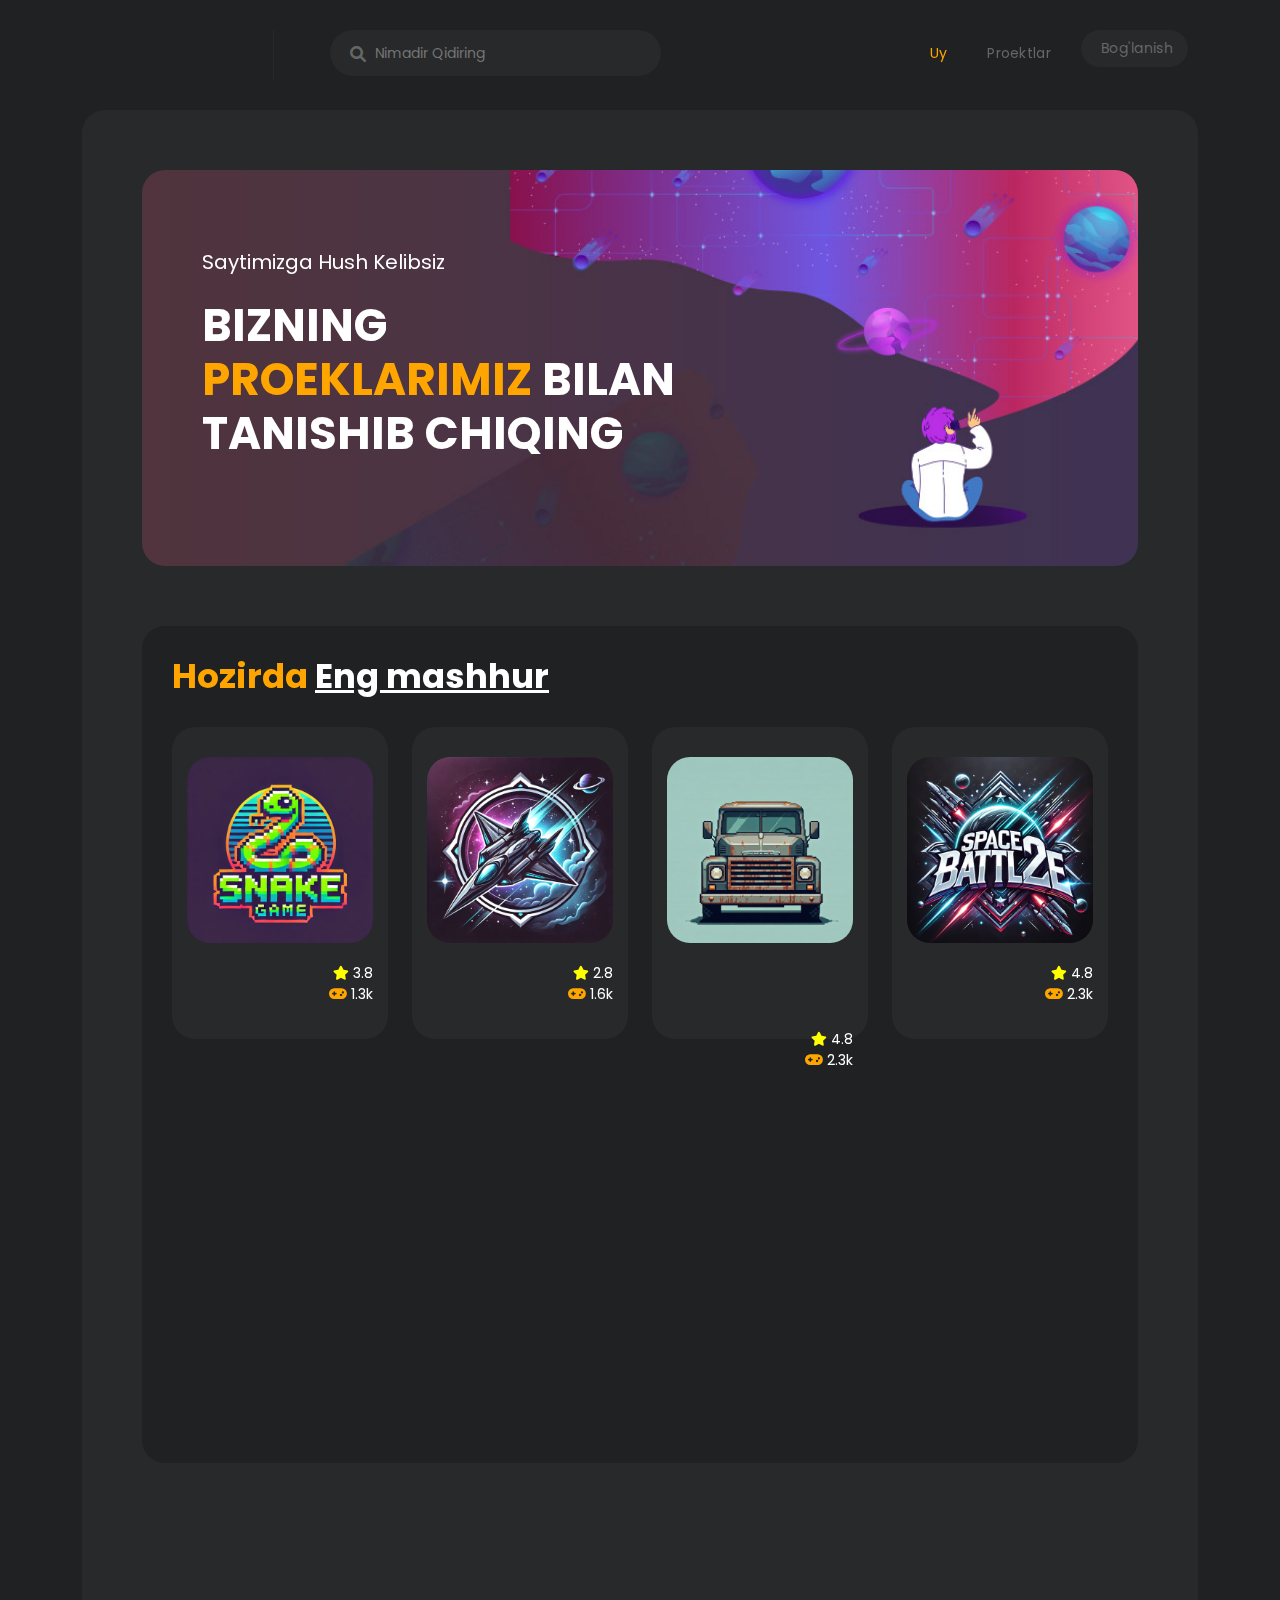
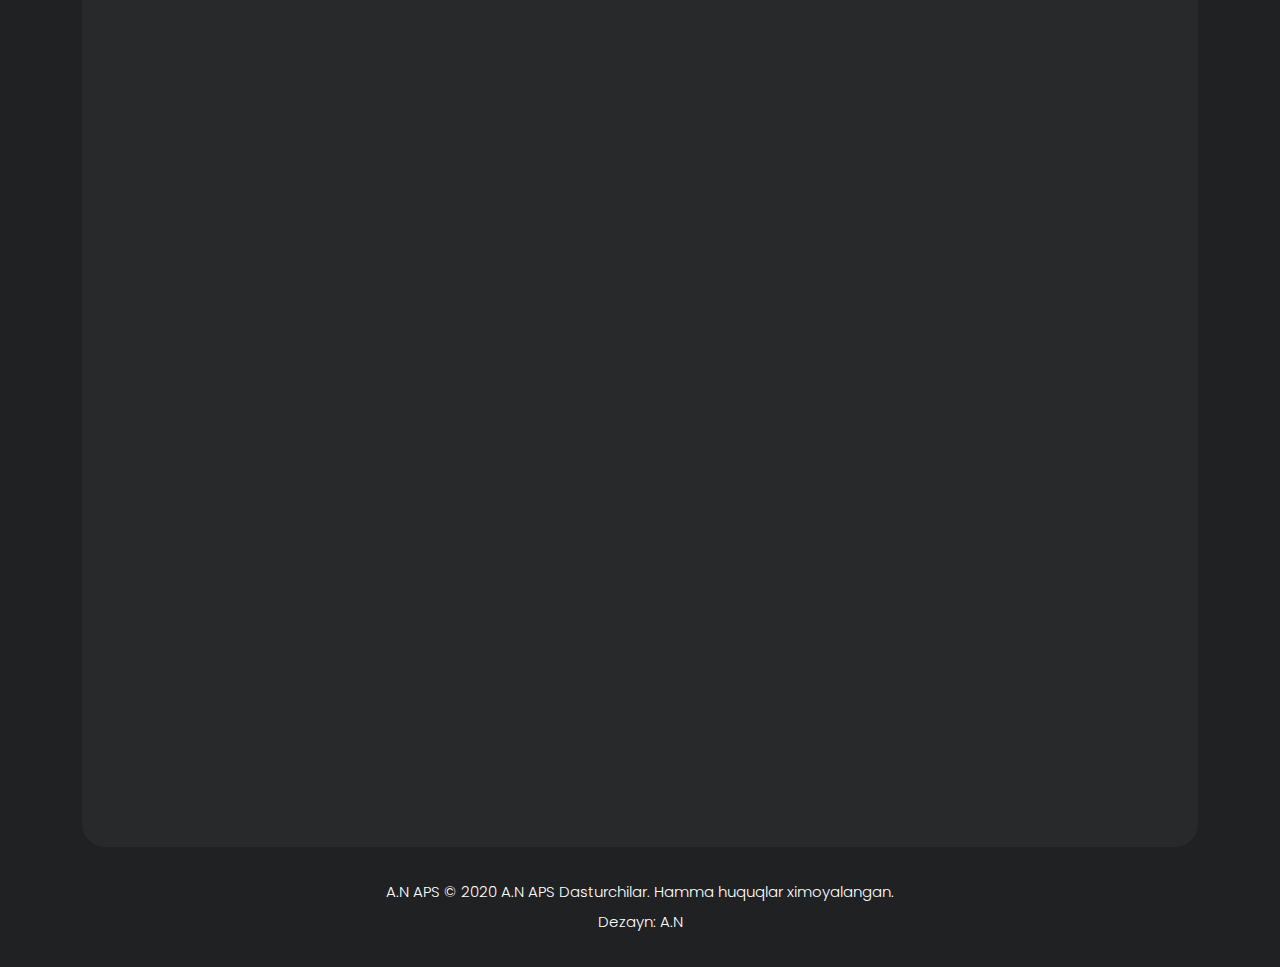
==== index.html @ c7add2b3 "Add files via upload" ====
<!DOCTYPE html>
<html lang="en">

  <head>

    <meta charset="utf-8">
    <meta name="viewport" content="width=device-width, initial-scale=1, shrink-to-fit=no">

    <link href="https://fonts.googleapis.com/css2?family=Poppins:wght@100;200;300;400;500;600;700;800;900&display=swap" rel="stylesheet">

    <title>Bizning Proektlarimiz</title>

    <!-- Bootstrap core CSS -->
    <link href="vendor/bootstrap/css/bootstrap.min.css" rel="stylesheet">


    <!-- Additional CSS Files -->
    <link rel="stylesheet" href="https://unpkg.com/aos@next/dist/aos.css">
    <link rel="stylesheet" href="assets/css/fontawesome.css">
    <link rel="stylesheet" href="assets/css/templatemo-cyborg-gaming.css">
    <link rel="stylesheet" href="assets/css/owl.css">
    <link rel="stylesheet" href="assets/css/animate.css">
    <link rel="stylesheet"href="https://unpkg.com/swiper@7/swiper-bundle.min.css"/>
<!--

TemplateMo 579 Cyborg Gaming

https://templatemo.com/tm-579-cyborg-gaming

-->
  </head>

<body>

  <!-- ***** Preloader Start ***** -->
  <div id="js-preloader" class="js-preloader">
    <div class="preloader-inner">
      <span class="dot"></span>
      <div class="dots">
        <span></span>
        <span></span>
        <span></span>
      </div>
    </div>
  </div>
  <!-- ***** Preloader End ***** -->

  <!-- ***** Header Area Start ***** -->
  <header class="header-area header-sticky">
    <div class="container">
        <div class="row">
            <div class="col-12">
                <nav class="main-nav">
                    <!-- ***** Logo Start ***** -->
                    <a href="index.html" class="logo">
                        <img data-aos="zoom-in" data-aos-duration="2000" src="https://images2.imgbox.com/9a/09/FajQQ7nY_o.png" alt="">
                    </a>
                    <!-- ***** Logo End ***** -->
                    <!-- ***** Search End ***** -->
                    <div data-aos="fade-up" data-aos-duration="2000" data-aos-delay="200" class="search-input">
                      <form id="search" action="#">
                        <input type="text" placeholder="Nimadir Qidiring" id='searchText' name="searchKeyword" onkeypress="handle" />
                        <i class="fa fa-search"></i>
                      </form>
                    </div>
                    <!-- ***** Search End ***** -->
                    <!-- ***** Menu Start ***** -->
                    <ul class="nav">
                        <li data-aos="fade-up" data-aos-duration="2000"><a href="index.html" class="active">Uy</a></li>
			<li data-aos="fade-up" data-aos-duration="2000" data-aos-delay="200"><a href="browse.html">Proektlar</a></li>
			<!--<li><a href="details.html">Detallar</a></li> --->
			<!-- <li><a href="streams.html">Strimlar</a></li> --->
			<li data-aos="fade-up" data-aos-duration="2000" data-aos-delay="300"><a href="contact-us.html">Bog'lanish<img src="/market/assets/images/contact-us.jpg" alt=""></a></li>
                    </ul>   
                    <a class='menu-trigger'>
                        <span>Menyu</span>
                    </a>
                    <!-- ***** Menu End ***** -->
                </nav>
            </div>
        </div>
    </div>
  </header>
  <!-- ***** Header Area End ***** -->

  <div class="container">
    <div class="row">
      <div class="col-lg-12">
        <div class="page-content">

          <!-- ***** Banner Start ***** -->
          <div data-aos="flip-up" data-aos-duration="2000" class="main-banner">
            <div class="row">
              <div class="col-lg-7">
                <div class="header-text">
                  <h6 data-aos="fade-right" data-aos-duration="2000" data-aos-delay="200">Saytimizga Hush Kelibsiz</h6>
		  <h4 data-aos="zoom-out" data-aos-duration="2000" data-aos-delay="300">Bizning <em> Proeklarimiz</em> bilan tanishib chiqing</h4>
                  <div data-aos="fade-up" data-aos-duration="2000" data-aos-delay="400" class="main-button">
			  <!-- <a href="browse.html">Hoziroq tanishish</a> --->
                  </div>
                </div>
              </div>
            </div>
          </div>
          <!-- ***** Banner End ***** -->

          <!-- ***** Most Popular Start ***** -->
          <div data-aos="zoom-in" data-aos-duration="2000" class="most-popular">
            <div class="row">
              <div class="col-lg-12">
                <div class="heading-section">
		<h4 data-aos="fade-right" data-aos-duration="2000" data-aos-delay="100">Hozirda <em>Eng mashhur</em></h4>
                </div>
                <div class="row">
                  <div data-aos="flip-down" data-aos-duration="2000" data-aos-delay="200" class="col-lg-3 col-sm-6">
                    <div class="item">
                      <img data-aos="zoom-out" data-aos-duration="2000" data-aos-delay="300" src="assets/images/snake-game-assets/logo/snake-game-logo.jpg" alt="">
                      <h4 data-aos="flip-up" data-aos-duration="2000" data-aos-delay="400"><a href=snake-game-details.html>Ilon O'yin</a><br><span data-aos="zoom-in" data-aos-duraion="2000" data-aos-delay="500">Nostalgia, Oddiy</span></h4>
                      <ul>
                        <li><i class="fa fa-star"></i> 3.8</li>
                        <li><i class="fa fa-gamepad"></i> 1.3k</li>
                      </ul>
                    </div>
                  </div>
                  <div data-aos="flip-down" data-aos-duration="2000" data-aos-delay="300" class="col-lg-3 col-sm-6">
                    <div class="item">
                      <img data-aos="zoom-out" data-aos-duration="2000" data-aos-delay="400" src="assets/images/space-invaders-assets/logo/space-invaders-logo.jpg" alt="">
                      <h4 data-aos="flip-up" data-aos-duration="2000" data-aos-delay="500"><a href ="space-invaders-details.html">Kosmik Urush 1</a><br><span data-aos="zoom-in" data-aos-duration="2000" data-aos-delay="600">16-bit, shooter</span></h4>
                      <ul>
                        <li><i class="fa fa-star"></i> 2.8</li>
                        <li><i class="fa fa-gamepad"></i> 1.6k</li>
                      </ul>
                    </div>
                  </div>
                  <div data-aos="flip-down" data-aos-duration="2000" data-aos-delay="400" class="col-lg-3 col-sm-6">
                    <div class="item">
                      <img data-aos="zoom-out" data-aos-duration="2000" data-aos-delay="500" src="assets/images/truck-race-game-assets/logo/truck-race-game-logo.jpg" alt="">
                      <h4 data-aos="flip-up" data-aos-duration="2000" data-aos-delay="600"><a href ="truck-race-game-details.html">Kamaz bomba o'yini</a><br><span data-aos="zoom-in" data-aos-duration="2000" data-aos-delay="700">Poyga, Omad</span></h4>
                      <ul>
                        <li><i class="fa fa-star"></i> 4.8</li>
                        <li><i class="fa fa-gamepad"></i> 2.3k</li>
                      </ul>
                    </div>
                  </div>
                  <div data-aos="flip-down" data-aos-duration="2000" data-aos-delay="500" class="col-lg-3 col-sm-6">
                    <div class="item">
                      <img data-aos="zoom-out" data-aos-duration="2000" data-aos-delay="600" src="assets/images/space-battle2-assets/logo/space-battle2-logo.jpg" alt="">
                      <h4 data-aos="flip-up" data-aos-duration="2000" data-aos-delay="700"><a href ="space-battle2-details.html">Space Battle 2</a><br><span data-aos="zoom-in" data-aos-duration="2000" data-aos-delay="800">Shooter</span></h4>
                      <ul>
                        <li><i class="fa fa-star"></i> 4.8</li>
                        <li><i class="fa fa-gamepad"></i> 2.3k</li>
                      </ul>
                    </div>
                  </div>
                  <div data-aos="flip-down" data-aos-duration="2000" data-aos-delay="500" class="col-lg-3 col-sm-6">
                    <div class="item">
                      <img data-aos="zoom-out" data-aos-duration="2000" data-aos-delay="600" src="assets/images/sans-fight-simulator-assets/logo/sans-fight-simulator-logo.jpg " alt="">
                      <h4 data-aos="flip-up" data-aos-duration="2000" data-aos-delay="700"><a href ="sans-fight-simulator.html">Sans bilan jang sahnasi</a><br><span data-aos="zoom-in" data-aos-duration="2000" data-aos-delay="800">32-bit, Harakatho</span></h4>
                      <ul>
                        <li><i class="fa fa-star"></i> 5</li>
                        <li><i class="fa fa-gamepad"></i> 2.3k</li>
                      </ul> 
                    </div>
                  </div>
                  <!--<div class="col-lg-6">
                    <div class="item">
                      <div class="row">
                        <div class="col-lg-6 col-sm-6">
                          <div class="item inner-item">
                            <img src="assets/images/popular-05.jpg" alt="">
                            <h4>Mini Craft<br><span>Legendary</span></h4>
                            <ul>
                              <li><i class="fa fa-star"></i> 4.8</li>
                              <li><i class="fa fa-gamepad"></i> 2.3M</li>
                            </ul>
                          </div>
                        </div>
                        <div class="col-lg-6 col-sm-6">
                          <div class="item">
                            <img src="assets/images/popular-06.jpg" alt="">
                            <h4>Eagles Fly<br><span>Matrix Games</span></h4>
                            <ul>
                              <li><i class="fa fa-star"></i> 4.8</li>
                              <li><i class="fa fa-gamepad"></i> 2.3M</li>
                            </ul>
                          </div>
                        </div>
                      </div>
                    </div>
                  </div>
                  <div class="col-lg-3 col-sm-6">
                    <div class="item">
                      <img src="assets/images/popular-07.jpg" alt="">
                      <h4>Warface<br><span>Max 3D</span></h4>
                      <ul>
                        <li><i class="fa fa-star"></i> 4.8</li>
                        <li><i class="fa fa-gamepad"></i> 2.3M</li>
                      </ul>
                    </div>
                  </div>
                  <div class="col-lg-3 col-sm-6">
                    <div class="item">
                      <img src="assets/images/popular-08.jpg" alt="">
                      <h4>Warcraft<br><span>Legend</span></h4>
                      <ul>
                        <li><i class="fa fa-star"></i> 4.8</li>
                        <li><i class="fa fa-gamepad"></i> 2.3M</li>
                      </ul>
                    </div>
		  </div>
                  <div class="col-lg-12">
                    <div class="main-button">
                      <a href="browse.html">Mashhurlarni Ko'rish</a>
                    </div>
		  </div> --->
                </div>
              </div>
            </div>
          </div>
          <!-- ***** Most Popular End ***** -->

          <!-- ***** Gaming Library Start ***** -->
          <div data-aos="flip-down" data-aos-duration="2000" class="gaming-library">
            <div class="col-lg-12">
              <div class="heading-section">
                <h4 data-aos="fade-right" data-aos-duration="2000" data-aos-delay="100"><em>Bizning </em> Proektlarimiz</h4>
              </div>
              <div class="item">
                <ul>
                  <li><img data-aos="zoom-in" data-aos-duration="2000" data-aos-delay="200" src="assets/images/snake-game-assets/logo/snake-game-logo.jpg" alt="" class="templatemo-item"></li>
                  <li><h4 data-aos="flip-down" data-aos-duration="2000" data-aos-delay="300">Ilon O'yin</h4><span data-aos="fade-up" data-aos-duration="2000" data-aos-delay="400">Nastolgia, Oddiy</span></li>
                  <li><h4 data-aos="zoom-in" data-aos-duration="2000" data-aos-delay="500">Qo'yilgan Sana</h4><span data-aos="fade-up" data-aos-duration="2000" data-aos-delay="600">07/01/2025</span></li>
                  <li><h4 data-aos="zoom-in" data-aos-duration="2000" data-aos-delay="700">O'ynalgan Soat</h4><span data-aos="fade-up" data-aos-duration="2000" data-aos-delay="800">0 H 00 Min</span></li>
                  <li><h4 data-aos="zoom-in" data-aos-duration="2000" data-aos-delay="900">Hozirda</h4><span data-aos="fade-up" data-aos-duration="2000" data-aos-delay="1000">Ishlamoqda</span></li>
		  <li><div data-aos="zoom-in" data-aos-duration="2000" data-aos-delay="1100" class="main-border-button border-active !border-no-active"><a href="https://coderboy2011.github.io/snake-game/">Sinab Ko'rish</a></div></li>
                </ul>
              </div>
              <div class="item">
                <ul>
                  <li><img data-aos="zoom-in" data-aos-duration="2000" data-aos-delay="200" src="assets/images/space-battle2-assets/logo/space-battle2-logo.jpg" alt="" class="templatemo-item"></li>
                  <li><h4 data-aos="flip-down" data-aos-duration="2000" data-aos-delay="300">Space Battle 2</h4><span data-aos="fade-up" data-aos-duration="2000" data-aos-delay="400">Shooter</span></li>
                  <li><h4 data-aos="zoom-in" data-aos-duration="2000" data-aos-delay="500">Qo'yilgan Sana</h4><span data-aos="fade-up" data-aos-duration="2000" data-aos-delay="600">07/01/2025</span></li>
                  <li><h4 data-aos="zoom-in" data-aos-duration="2000" data-aos-delay="700">O'ynalgan Soat</h4><span data-aos="fade-up" data-aos-duration="2000" data-aos-delay="800">0 H 00 Min</span></li>
                  <li><h4 data-aos="zoom-in" data-aos-duration="2000" data-aos-delay="900">Hozirda</h4><span data-aos="fade-up" data-aos-duration="2000" data-aos-delay="1000">Ishlamoqda</span></li>
		  <li><div data-aos="zoom-in" data-aos-duration="2000" data-aos-delay="1100" class="main-border-button border-active !border-no-active"><a href="https://coderboy2011.github.io/space-battle2/">Sinab Ko'rish</a></div></li>
                </ul>
              </div>
              <div class="item">
                <ul>
                  <li><img data-aos="zoom-in" data-aos-duration="2000" data-aos-delay="300" src="assets/images/space-invaders-assets/logo/space-invaders-logo.jpg" alt="" class="templatemo-item"></li>
                  <li><h4 data-aos="flip-down" data-aos-duration="2000" data-aos-delay="400">Kosmo Otishma 1</h4><span data-aos="fade-up" data-aos-delay="500">16-bit, Nostalgia, Shooter</span></li>
                  <li><h4 data-aos="flip-down" data-aos-duration="2000" data-aos-delay="600">Qo'yilgan Sana</h4><span data-aos="fade-up" data-aos-duration="2000" data-aos-delay="700">07/01/2025</span></li>
                  <li><h4 data-aos="flip-down" data-aos-duration="2000" data-aos-delay="800">O'ynalgan Soat</h4><span data-aos="fade-up" data-aos-duration="2000" data-aos-delay="900">0 H 00 Min</span></li>
                  <li><h4 data-aos="flip-down" data-aos-duration="2000" data-aos-delay="1000">Hozirda</h4><span data-aos="fade-up" data-aos-duration="2000" data-aos-delay="1100">Ishlamoqda</span></li>
                  <li><div data-aos="zoom-in" data-aos-duration="2000" data-aos-delay="1200" class="main-border-button border-active !border-no-active"><a href="https://coderboy2011.github.io/space-invaders/">Sinab Ko'rish</a></div></li>
                </ul>
              </div>
              <div class="item">
                <ul>
                  <li><img data-aos="zoom-in" data-aos-duration="2000" data-aos-delay="300" src="assets/images/sans-fight-simulator-assets/logo/sans-fight-simulator-logo.jpg" alt="" class="templatemo-item"></li>
                  <li><h4 data-aos="flip-down" data-aos-duration="2000" data-aos-delay="400">Sans Bilan Jang sahnasi</h4><span data-aos="fade-up" data-aos-delay="500">32-bit, Harakat</span></li>
                  <li><h4 data-aos="flip-down" data-aos-duration="2000" data-aos-delay="600">Qo'yilgan Sana</h4><span data-aos="fade-up" data-aos-duration="2000" data-aos-delay="700">07/01/2025</span></li>
                  <li><h4 data-aos="flip-down" data-aos-duration="2000" data-aos-delay="800">O'ynalgan Soat</h4><span data-aos="fade-up" data-aos-duration="2000" data-aos-delay="900">0 H 00 Min</span></li>
                  <li><h4 data-aos="flip-down" data-aos-duration="2000" data-aos-delay="1000">Hozirda</h4><span data-aos="fade-up" data-aos-duration="2000" data-aos-delay="1100">Ishlamoqda</span></li>
                  <li><div data-aos="zoom-in" data-aos-duration="2000" data-aos-delay="1200" class="main-border-button border-active !border-no-active"><a href="https://jcw87.github.io/c2-sans-fight/">Sinab Ko'rish</a></div></li>
                </ul>
              </div>
              <div class="item last-item">
                <ul>
                  <li><img data-aos="zoom-in" data-aos-duration="2000" data-aos-delay="400" src="assets/images/truck-race-game-assets/logo/truck-race-game-logo.jpg" alt="" class="templatemo-item"></li>
                  <li><h4 data-aos="flip-down" data-aos-duration="2000" data-aos-delay="500">Kamaz Poyga</h4><span data-aos="fade-up" data-aos-duration="2000" data-aos-delay="600">Poyga, Omad</span></li>
                  <li><h4 data-aos="flip-down" data-aos-duration="2000" data-aos-delay="700">Qo'yilgan Sana</h4><span data-aos="fade-up" data-aos-duration="2000" data-aos-delay="800">07/01/2025</span></li>
                  <li><h4 data-aos="flip-down" data-aos-duration="2000" data-aos-delay="900">O'ynalgan Soat</h4><span data-aos="fade-up" data-aos-duration="2000" data-aos-delay="1000">0 H 0 Min</span></li>
                  <li><h4 data-aos="flip-down" data-aos-duration="2000" data-aos-delay="1100">Hozirda</h4><span data-aos="fade-up" data-aos-duration="2000" data-aos-delay="1200">Ishlamoqda</span></li>
                  <li><div data-aos="zoom-in" data-aos-duration="200" data-aos-delay="1300" class="main-border-button border-active !border-no-active"><a href="https://coderboy2011.github.io/truck-bet">Sinab Ko'rish</a></div></li>
                </ul>
              </div>
            </div>
            <!-- <div class="col-lg-12">
              <div class="main-button">
                <a href="profile.html">Kutubxonani Ko'ring</a>
              </div>
            </div>
	  </div> --->
          <!-- ***** Gaming Library End ***** -->
        </div>
      </div>
    </div>
  </div>
  
  <footer>
    <div class="container">
      <div class="row">
        <div class="col-lg-12">
		<p>A.N APS © 2020 <a href="https://coderboy2011.github.io/aboutme">A.N</a><a href="#"> APS</a> Dasturchilar. Hamma huquqlar ximoyalangan. 
          
          <br>Dezayn: <a href="https://coderboy2011.github.io/aboutme/" target="_blank" title="Men haqimda">A.N</a></p>
        </div>
      </div>
    </div>
  </footer>


  <!-- Scripts -->
  <script src="https://unpkg.com/aos@next/dist/aos.js"></script>
  <script>
    AOS.init({offset:0});
  </script>
  <!-- Bootstrap core JavaScript -->
  <script src="vendor/jquery/jquery.min.js"></script>
  <script src="vendor/bootstrap/js/bootstrap.min.js"></script>

  <script src="assets/js/isotope.min.js"></script>
  <script src="assets/js/owl-carousel.js"></script>
  <script src="assets/js/tabs.js"></script>
  <script src="assets/js/popup.js"></script>
  <script src="assets/js/custom.js"></script>


  </body>

</html>
---- assets/css/templatemo-cyborg-gaming.css ----
/*

TemplateMo 579 Cyborg Gaming

https://templatemo.com/tm-579-cyborg-gaming

*/

/* ---------------------------------------------
Table of contents
------------------------------------------------
01. font & reset css
02. reset
03. global styles
04. header
05. banner
06. features
07. testimonials
08. contact
09. footer

--------------------------------------------- */
/* 
---------------------------------------------
font & reset css
--------------------------------------------- 
*/
@import url("https://fonts.googleapis.com/css2?family=Poppins:wght@100;200;300;400;500;600;700;800;900");
/* 
---------------------------------------------
reset
--------------------------------------------- 
*/
html, body, div, span, applet, object, iframe, h1, h2, h3, h4, h5, h6, p, blockquote, div
pre, a, abbr, acronym, address, big, cite, code, del, dfn, em, font, img, ins, kbd, q,
s, samp, small, strike, strong, sub, sup, tt, var, b, u, i, center, dl, dt, dd, ol, ul, li,
figure, header, nav, section, article, aside, footer, figcaption {
  margin: 0;
  padding: 0;
  border: 0;
  outline: 0;
}

.clearfix:after {
  content: ".";
  display: block;
  clear: both;
  visibility: hidden;
  line-height: 0;
  height: 0;
}

.clearfix {
  display: inline-block;
}

html[xmlns] .clearfix {
  display: block;
}

* html .clearfix {
  height: 1%;
}

ul, li {
  padding: 0;
  margin: 0;
  list-style: none;
}

header, nav, section, article, aside, footer, hgroup {
  display: block;
}

* {
  box-sizing: border-box;
}

html, body {
  font-family: 'Poppins', sans-serif;
  font-weight: 400;
  background-color: #1e1e1e;
  font-size: 16px;
  -ms-text-size-adjust: 100%;
  -webkit-font-smoothing: antialiased;
  -moz-osx-font-smoothing: grayscale;
}

a {
	color: #CCC;
  text-decoration: none !important;
}
a:hover {
	color: orange;
}

h1, h2, h3, h4, h5, h6 {
  margin-top: 0px;
  margin-bottom: 0px;
  color: #fff;
  font-weight: 700;
}

ul {
  margin-bottom: 0px;
}

p {
  font-size: 15px;
  line-height: 30px;
  color: #fff;
}

img {
  width: 100%;
  overflow: hidden;
}

/* 
---------------------------------------------
Global Styles
--------------------------------------------- 
*/
html,
body {
  background: #1f2122;
  font-family: 'Poppins', sans-serif;
}

body .page-content {
  margin-top: 110px;
  background-color: #27292a;
  padding: 60px;
  border-radius: 23px;
}

p {
  font-size: 15px;
  color: #666;
  line-height: 30px;
  margin-bottom: 0px;
}

::selection {
  background: orange;
  color: #fff;
}

::-moz-selection {
  background: orange;
  color: #fff;
}

.templatemo-item {
	max-width: 80px; 
	border-radius: 23px;
}

.main-button a {
  font-size: 14px;
  color: #fff;
  background-color: orange;
  padding: 12px 30px;
  display: inline-block;
  border-radius: 25px;
  font-weight: 400;
  text-transform: capitalize;
  letter-spacing: 0.5px;
  transition: all .3s;
  position: relative;
  overflow: hidden;
}

.main-button a:hover {
  background-color: #fff;
  color: orange;
}

.main-border-button a {
  font-size: 14px;
  color: orange;
  background-color: transparent;
  border: 1px solid orange;
  padding: 12px 30px;
  display: inline-block;
  border-radius: 25px;
  font-weight: 400;
  text-transform: capitalize;
  letter-spacing: 0.5px;
  transition: all .3s;
  position: relative;
  overflow: hidden;
}

.main-border-button a:hover {
  border-color: #fff;
  background-color: #fff;
  color: orange;
}

.border-no-active a {
  border-color: #666;
  color: #666;
}

.border-no-active a:hover{
  border-color: #666;
  color: #666;
  background-color: transparent;
}

section {
  margin-top: 120px;
}

.heading-section h4 {
  color: orange;
  font-size: 34px;
  text-decoration: none;
  margin-bottom: 30px;
}

.heading-section h4 em {
  color: #fff;
  font-style: normal;
  text-decoration: underline;
}

/* 
---------------------------------------------
Pre-loader Style
--------------------------------------------- 
*/

.js-preloader {
  position: fixed;
  top: 0;
  left: 0;
  right: 0;
  bottom: 0;
  background-color: rgba(0,0,0,0.99);
  display: -webkit-box;
  display: flex;
  -webkit-box-align: center;
  align-items: center;
  -webkit-box-pack: center;
  justify-content: center;
  opacity: 1;
  visibility: visible;
  z-index: 9999;
  -webkit-transition: opacity 0.25s ease;
  transition: opacity 0.25s ease;
}

.js-preloader.loaded {
  opacity: 0;
  visibility: hidden;
  pointer-events: none;
}

@-webkit-keyframes dot {
  50% {
      -webkit-transform: translateX(96px);
      transform: translateX(96px);
  }
}

@keyframes dot {
  50% {
      -webkit-transform: translateX(96px);
      transform: translateX(96px);
  }
}

@-webkit-keyframes dots {
  50% {
      -webkit-transform: translateX(-31px);
      transform: translateX(-31px);
  }
}

@keyframes dots {
  50% {
      -webkit-transform: translateX(-31px);
      transform: translateX(-31px);
  }
}

.preloader-inner {
  position: relative;
  width: 142px;
  height: 40px;
  background: transparent;
}

.preloader-inner .dot {
  position: absolute;
  width: 16px;
  height: 16px;
  top: 12px;
  left: 15px;
  background: orange;
  border-radius: 50%;
  -webkit-transform: translateX(0);
  transform: translateX(0);
  -webkit-animation: dot 2.8s infinite;
  animation: dot 2.8s infinite;
}

.preloader-inner .dots {
  -webkit-transform: translateX(0);
  transform: translateX(0);
  margin-top: 12px;
  margin-left: 31px;
  -webkit-animation: dots 2.8s infinite;
  animation: dots 2.8s infinite;
}

.preloader-inner .dots span {
  display: block;
  float: left;
  width: 16px;
  height: 16px;
  margin-left: 16px;
  background: orange;
  border-radius: 50%;
}



/* 
---------------------------------------------
Header Style
--------------------------------------------- 
*/

.background-header {
  background-color: #1f2122 !important;
  height: 70px!important;
  position: fixed!important;
  top: 0!important;
  left: 0;
  right: 0;
  box-shadow: 0px 0px 10px rgba(0,0,0,0.15)!important;
  -webkit-transition: all .5s ease 0s;
  -moz-transition: all .5s ease 0s;
  -o-transition: all .5s ease 0s;
  transition: all .5s ease 0s;
  display: none;
}

.header-area {
  background-color: transparent;
  position: absolute;
  height: 70px;
  top: 15px;
  left: 0;
  right: 0;
  z-index: 100;
  -webkit-transition: all .5s ease 0s;
  -moz-transition: all .5s ease 0s;
  -o-transition: all .5s ease 0s;
  transition: all .5s ease 0s;
}

.header-area .main-nav {
  min-height: 80px;
  background: transparent;
  display: flex;
  padding: 15px 0px;
  border-radius: 50px;
}

.background-header .main-nav {
  padding: 0px;
  background-color: transparent;
}

.header-area .main-nav #search {
  position: relative;
}

.header-area .main-nav #search input {
  background-color: #27292a;
  height: 46px;
  border-radius: 23px;
  border: none;
  color: #666;
  font-size: 14px;
  padding: 0px 15px 0px 45px;
}

.header-area .main-nav #search i {
  position: absolute;
  color: #666;
  left: 20px;
  top: 16px;
  width: 18px;
  height: 18px;
  font-size: 16px;
}

.header-area .main-nav .logo {
  border-right: 1px solid #27292a;
  flex-basis: 25%;
  margin-right: 5%;
  -webkit-transition: all 0.3s ease 0s;
  -moz-transition: all 0.3s ease 0s;
  -o-transition: all 0.3s ease 0s;
  transition: all 0.3s ease 0s;
}

.header-area .main-nav .logo img {
  width: 191px;
}

.background-header .main-nav .logo {
  margin-top: 8px;
}

.background-header .main-nav .logo img {
  width: 180px;
}

.header-area .main-nav .nav {
  display: inline-flex;
  flex-basis: 70%;
  justify-content: flex-end;
  vertical-align: middle;
  text-align: right;
  margin-top: 0px;
  margin-right: 0px;
  -webkit-transition: all 0.3s ease 0s;
  -moz-transition: all 0.3s ease 0s;
  -o-transition: all 0.3s ease 0s;
  transition: all 0.3s ease 0s;
  position: relative;
  z-index: 999;
}

.header-area .main-nav .nav li {
  padding-left: 10px;
  padding-right: 10px;
  display: inline-block;
}

.header-area .main-nav .nav li a {
  display: block;
  font-weight: 400;
  font-size: 14px;
  text-transform: capitalize;
  color: #666;
  -webkit-transition: all 0.3s ease 0s;
  -moz-transition: all 0.3s ease 0s;
  -o-transition: all 0.3s ease 0s;
  transition: all 0.3s ease 0s;
  border: transparent;
  padding: 13px 10px;
  border-radius: 18px;
  letter-spacing: .3px;
}

.header-area .main-nav .nav li:last-child a {
  background-color: #27292a;
  padding: 8px 10px 8px 20px;
  border-radius: 23px;
}

.header-area .main-nav .nav li:last-child a img {
  max-width: 30px;
  border-radius: 50%;
  margin-left: 5px;
}

.header-area .main-nav .nav li.has-sub ul.sub-menu li:last-child a:hover,
.background-header .main-nav .nav li.has-sub ul.sub-menu li:last-child a:hover {
  padding-left: 25px !important;
}

.header-area .main-nav .nav li:hover a,
.header-area .main-nav .nav li a.active {
  color: orange !important;
}

.header-area .main-nav .nav li:last-child:hover a,
.header-area .main-nav .nav li:last-child a.active {
  color: #fff !important;
  background-color: orange !important;
}

.background-header .main-nav .nav li:hover a,
.background-header .main-nav .nav li a.active {
  color: #fff;
  opacity: 1;
}

.header-area .main-nav .nav li.has-sub {
  position: relative;
  padding-right: 15px;
}

.header-area .main-nav .menu-trigger {
  cursor: pointer;
  display: block;
  position: absolute;
  top: 23px;
  width: 32px;
  height: 40px;
  text-indent: -9999em;
  z-index: 99;
  right: 20px;
  display: none;
}

.background-header .main-nav .menu-trigger {
  top: 17px;
}

.header-area .main-nav .menu-trigger span,
.header-area .main-nav .menu-trigger span:before,
.header-area .main-nav .menu-trigger span:after {
  -moz-transition: all 0.4s;
  -o-transition: all 0.4s;
  -webkit-transition: all 0.4s;
  transition: all 0.4s;
  background-color: orange;
  display: block;
  position: absolute;
  width: 30px;
  height: 2px;
  left: 0;
}

.background-header .main-nav .menu-trigger span,
.background-header .main-nav .menu-trigger span:before,
.background-header .main-nav .menu-trigger span:after {
  background-color: orange;
}

.header-area .main-nav .menu-trigger span:before,
.header-area .main-nav .menu-trigger span:after {
  -moz-transition: all 0.4s;
  -o-transition: all 0.4s;
  -webkit-transition: all 0.4s;
  transition: all 0.4s;
  background-color: orange;
  display: block;
  position: absolute;
  width: 30px;
  height: 2px;
  left: 0;
  width: 75%;
}

.background-header .main-nav .menu-trigger span:before,
.background-header .main-nav .menu-trigger span:after {
  background-color: orange;
}

.header-area .main-nav .menu-trigger span:before,
.header-area .main-nav .menu-trigger span:after {
  content: "";
}

.header-area .main-nav .menu-trigger span {
  top: 16px;
}

.header-area .main-nav .menu-trigger span:before {
  -moz-transform-origin: 33% 100%;
  -ms-transform-origin: 33% 100%;
  -webkit-transform-origin: 33% 100%;
  transform-origin: 33% 100%;
  top: -10px;
  z-index: 10;
}

.header-area .main-nav .menu-trigger span:after {
  -moz-transform-origin: 33% 0;
  -ms-transform-origin: 33% 0;
  -webkit-transform-origin: 33% 0;
  transform-origin: 33% 0;
  top: 10px;
}

.header-area .main-nav .menu-trigger.active span,
.header-area .main-nav .menu-trigger.active span:before,
.header-area .main-nav .menu-trigger.active span:after {
  background-color: transparent;
  width: 100%;
}

.header-area .main-nav .menu-trigger.active span:before {
  -moz-transform: translateY(6px) translateX(1px) rotate(45deg);
  -ms-transform: translateY(6px) translateX(1px) rotate(45deg);
  -webkit-transform: translateY(6px) translateX(1px) rotate(45deg);
  transform: translateY(6px) translateX(1px) rotate(45deg);
  background-color: orange;
}

.background-header .main-nav .menu-trigger.active span:before {
  background-color: orange;
}

.header-area .main-nav .menu-trigger.active span:after {
  -moz-transform: translateY(-6px) translateX(1px) rotate(-45deg);
  -ms-transform: translateY(-6px) translateX(1px) rotate(-45deg);
  -webkit-transform: translateY(-6px) translateX(1px) rotate(-45deg);
  transform: translateY(-6px) translateX(1px) rotate(-45deg);
  background-color: orange;
}

.background-header .main-nav .menu-trigger.active span:after {
  background-color: orange;
}

.header-area.header-sticky {
  min-height: 70px;
}

.header-area.header-sticky .nav li a.active {
  color: #1f2122;
}

@media (max-width: 1200px) {
  .header-area .main-nav .nav li {
    padding-left: 10px;
    padding-right: 10px;
  }
  .header-area .main-nav:before {
    display: none;
  }
}

@media (max-width: 992px) {
  .header-area {
    top: 0;
  }
  .header-area .main-nav {
    background-color: transparent;
    border-radius: 0px;
  }
  .header-area .main-nav .nav {
    height: auto;
    flex-basis: 100%;
  }
  .header-area .main-nav .logo {
    position: absolute;
    left: 30px;
    top: 15px;
  }
  .background-header .main-nav .logo {
    top: 0px;
  }
  .background-header .main-nav .border-button {
    top: 0px !important;
  }
  .header-area .main-nav .border-button {
    position: absolute;
    top: 15px;
    right: 70px;
  }
  .header-area.header-sticky .nav li a:hover,
  .header-area.header-sticky .nav li a.active {
    color: orange!important;
    opacity: 1;
  }
  .header-area.header-sticky .nav li.search-icon a {
    width: 100%;
  }
  .header-area {
    background-color: #1f2122;
    padding: 0px 15px;
    height: 80px;
    box-shadow: none;
    text-align: center;
  }
  .header-area .container {
    padding: 0px;
  }
  .header-area .logo {
    margin-left: 0px;
  }
  .header-area .menu-trigger {
    display: block !important;
  }
  .header-area .main-nav {
    overflow: hidden;
  }
  .header-area .main-nav .nav {
    float: none;
    background-color:#1f2122;
    width: 100%;
    display: none;
    -webkit-transition: all 0s ease 0s;
    -moz-transition: all 0s ease 0s;
    -o-transition: all 0s ease 0s;
    transition: all 0s ease 0s;
    margin-left: 0px;
  }
  .header-area.header-sticky .nav {
    margin-top: 65px !important;
    text-align: center;
  }
  .background-header.header-sticky .nav {
    margin-top: 70px !important;
  }
  .header-area .main-nav .nav li:first-child {
    border-top: 1px solid #1f2122;
  }
  .header-area .main-nav .nav li {
    width: 100%;
    background: #1f2122;
    border-bottom: 1px solid #1f2122;
    padding-left: 0px !important;
    padding-right: 0px !important;
  }
  .header-area .main-nav .nav li a {
    height: 50px !important;
    line-height: 50px !important;
    padding: 0px !important;
    border: none !important;
    background: #1f2122 !important;
    color: #fff !important;
  }
  .header-area .main-nav .nav li a:hover {
    background: orange !important;
    color: #fff!important;
  }
  .header-area .main-nav .nav li:last-child a img {
    display: none;
  }
  .header-area .main-nav .nav li:last-child a:hover {
    color: white !important;
    background-color: orange!important;
  }
  .header-area .main-nav .nav li.has-sub ul.sub-menu {
    position: relative;
    visibility: inherit;
    opacity: 1;
    z-index: 1;
    transform: translateY(0%);
    top: 0px;
    width: 100%;
    box-shadow: none;
    height: 0px;
    transition: all 0s;
  }
  .header-area .main-nav .nav li.submenu ul li a {
    font-size: 12px;
    font-weight: 400;
  }
  .header-area .main-nav .nav li.submenu ul li a:hover:before {
    width: 0px;
  }
  .header-area .main-nav .nav li.has-sub ul.sub-menu {
    height: auto;
  }
  .header-area .main-nav .nav li.has-sub:after {
    color: orange;
    right: 30px;
    font-size: 14px;
    top: 15px;
  }
  .header-area .main-nav .nav li.submenu:hover ul, .header-area .main-nav .nav li.submenu:focus ul {
    height: 0px;
  }
}

/* 
---------------------------------------------
Banner Style
--------------------------------------------- 
*/

.main-banner {
  background-image: url(../images/banner-bg.jpg);
  background-position: center center;
  background-size: cover;
  min-height: 380px;
  border-radius: 23px;
  padding: 80px 60px;
}

.main-banner h6 {
  font-size: 20px;
  color: #fff;
  font-weight: 400;
  margin-bottom: 25px;
}

.main-banner h4 {
  font-size: 45px;
  text-transform: uppercase;
  margin-bottom: 25px;
}

.main-banner h4 em {
  font-style: normal;
  color: orange;
}

/* 
---------------------------------------------
Most Popular Style
--------------------------------------------- 
*/

.most-popular {
  margin-top: 60px;
  padding: 30px;
  background-color: #1f2122;
  border-radius: 23px;
}

.most-popular .item {
  background-color: #27292a;
  padding: 30px 15px;
  border-radius: 23px;
  margin-bottom: 30px;
}

.most-popular .item .item {
  padding: 0px;
  border-radius: 0px;
  background-color: transparent;
  margin-bottom: 0px;
}

.most-popular .item img {
  border-radius: 23px;
}

.most-popular .item h4 {
  font-size: 15px;
  margin-top: 20px;
  margin-bottom: 0px;
  display: inline-block;
}

.most-popular .item span {
  color: #666;
  display: block;
  margin-top: 7px;
  font-weight: 400;
}

.most-popular .item ul {
  float: right;
  margin-top: 20px;
}

.most-popular .item ul li {
  text-align: right;
  color: #fff;
  font-size: 14px;
}

.most-popular .item ul li:first-child i {
  color: yellow;
}

.most-popular .item ul li:last-child i {
  color: orange;
}

.most-popular .main-button {
  text-align: center;
  margin-bottom: -53px;
}

/* 
---------------------------------------------
Gaming Library Style
--------------------------------------------- 
*/

.gaming-library {
  margin-top: 60px;
  padding: 30px;
  background-color: #1f2122;
  border-radius: 23px;
}

.gaming-library .item {
  border-bottom: 1px solid #27292a;
  margin-bottom: 20px;
  padding-bottom: 20px;
}

.gaming-library .last-item {
  margin-bottom: 30px;
}

.profile-library .last-item {
  border-bottom: none;
  padding-bottom: 0px;
  margin-bottom: 0px;
}

.gaming-library .item ul li {
  margin-top: 15px;
}

.gaming-library .item ul li img {
  margin-top: -30px;
}

.gaming-library .item ul li {
  display: inline-block;
  width: 17%;
}

.gaming-library .item ul li:first-child {
  width: 110px;
}

.gaming-library .item ul li:last-child {
  width: 15%;
  text-align: right;
}

.gaming-library .item ul li h4 {
  font-size: 15px;
  margin-bottom: 5px;
}

.gaming-library .item ul li span {
  color: #666;
  font-size: 14px;
}

.gaming-library .main-button {
  text-align: center;
  margin-bottom: -53px;
}

/* 
---------------------------------------------
Footer Style
--------------------------------------------- 
*/

footer p {
  text-align: center;
  padding: 30px 0px;
  color: #fff;
  font-weight: 300;
}

footer p a {
  color: #fff;
  transition: all .3s;
}

footer p a:hover {
  color: orange;
}

/* 
---------------------------------------------
Featured Games Style
--------------------------------------------- 
*/

.featured-games {
  border-radius: 23px;
  background-color: #1f2122;
  padding: 30px;
}

.featured-games .item .thumb {
  position: relative;
  overflow: hidden;
}

.featured-games .item .thumb .hover-effect {
  position: absolute;
  bottom: -100px;
  text-align: center;
  width: 100%;
  opacity: 0;
  visibility: hidden;
  transition: all .4s;
}

.featured-games .item .thumb:hover .hover-effect {
  opacity: 1;
  visibility: visible;
  bottom: 15px;
}

.featured-games .item .thumb .hover-effect h6 {
  background-color: rgba(31,33,34,0.95);
  display: inline-block;
  color: orange;
  font-weight: 600;
  font-size: 14px;
  padding: 10px 20px;
  border-radius: 25px;
}

.featured-games .item img {
  border-radius: 23px;
}

.featured-games .item h4 {
  font-size: 15px;
  margin-top: 20px;
  margin-bottom: 0px;
  display: inline-block;
}

.featured-games .item span {
  color: #666;
  display: block;
  margin-top: 7px;
  font-weight: 400;
}

.featured-games .item ul {
  float: right;
  margin-top: 20px;
}

.featured-games .item ul li {
  text-align: right;
  color: #fff;
  font-size: 14px;
}

.featured-games .item ul li:first-child i {
  color: yellow;
}

.featured-games .item ul li:last-child i {
  color: orange;
}

.featured-games .owl-nav {
  position: absolute;
  margin: 0 auto;
  top: -70px;
  right: 0;
}

.featured-games .owl-nav .owl-prev {
  margin-right: 2.5px;
}

.featured-games .owl-nav .owl-next {
  margin-left: 2.5px;
}

.featured-games .owl-nav .owl-prev span,
.featured-games .owl-nav .owl-next span  {
  font-size: 36px;
  display: inline-block;
  color: #666;
  opacity: 1;
  transition: all .3s;
}

.featured-games .owl-nav .owl-prev span:hover,
.featured-games .owl-nav .owl-next span:hover {
  opacity: 1;
  color: orange;
}

.top-downloaded {
  border-radius: 23px;
  background-color: #1f2122;
  padding: 30px;
  max-height: 567px;
  min-height: 567px;
}

.top-downloaded ul li {
  position: relative;
  display: inline-block;
  width: 100%;
}

.top-downloaded ul li img {
  float: left;
  margin-right: 15px;
}

.top-downloaded ul li h4 {
  font-size: 15px;
  padding-top: 7px;
}

.top-downloaded ul li h6 {
  font-size: 15px;
  color: #666;
  font-weight: 400;
  margin-top: 5px;
  margin-bottom: 5px;
}

.top-downloaded ul li span {
  color: #fff;
  font-size: 15px;
  margin-right: 10px;
}

.top-downloaded ul li .download i {
  position: absolute;
  right: 0;
  top: 50%;
  transform: translateY(-23px);
  width: 46px;
  height: 46px;
  text-align: center;
  line-height: 46px;
  color: orange;
  background-color: #27292a;
  border-radius: 50%;
}

.top-downloaded ul li {
  border-bottom: 1px solid #27292a;
  margin-bottom: 28px;
  padding-bottom: 28px;
}

.top-downloaded .text-button  {
  text-align: center;
}

.top-downloaded .text-button a {
  font-weight: 600;
  color: orange;
  font-size: 15px;
}

/* 
---------------------------------------------
Start Stream Style
--------------------------------------------- 
*/

.start-stream .heading-section {
  margin-top: 60px;
  text-align: center;
  margin-bottom: 60px;
}

.start-stream .item {
  padding: 30px;
  border: 1px solid #444;
  border-radius: 23px;
}

.start-stream .item h4 {
  font-size: 20px;
  margin-top: 20px;
  margin-bottom: 15px;
  font-weight: 600;
}

.start-stream .main-button {
  text-align: center;
  margin-top: 30px;
}

/* 
---------------------------------------------
Live Stream Style
--------------------------------------------- 
*/

.live-stream {
  margin-top: 60px;
  border-radius: 23px;
  background-color: #1f2122;
  padding: 30px;
}

.live-stream .item {
  margin-bottom: 30px;
}

.live-stream .thumb {
  position: relative;
  overflow: hidden;
  margin-bottom: 20px;
}

.live-stream .thumb img {
  border-radius: 23px; 
}

.live-stream .thumb:hover .hover-effect {
  opacity: 1;
  visibility: visible;
}

.live-stream .hover-effect {
  opacity: 0;
  visibility: hidden;
  transition: all .4s;
}

.live-stream .hover-effect .live a { 
  position: absolute;
  background-color: orange/*rgba(236, 96, 144, 0.9)*/;
  padding: 5px 10px;
  border-radius: 23px;
  color: #fff;
  font-size: 14px;
  right: 15px;
  top: 15px;
}

.live-stream .hover-effect ul {
  position: absolute;
  bottom: 20px;
  text-align: center;
  width: 100%;
}

.live-stream .hover-effect ul li {
  display: inline-block;
  margin: 0px 5px;
}

.live-stream .hover-effect ul li a {
  background-color: orange/*rgba(236, 96, 144, 0.9)*/;
  padding: 5px 10px;
  border-radius: 23px;
  color: #fff;
  font-size: 14px;
}

.live-stream .avatar img {
  margin-right: 15px;
}

.live-stream span i {
  color: #fff;
  background-color: orange;
  border-radius: 50%;
  font-size: 12px;
  width: 20px;
  height: 20px;
  display: inline-block;
  text-align: center;
  line-height: 20px;
  margin-right: 3px;
}

.live-stream span {
  font-size: 14px;
  color: orange;
}

.live-stream .down-content h4 {
  margin-top: 8px;
  font-size: 20px;
  font-weight: 700;
  margin-left: 61px;
}

.live-stream .main-button {
  text-align: center;
  margin-bottom: -53px;
}

/* 
---------------------------------------------
Featured Banner Style
--------------------------------------------- 
*/

.feature-banner .thumb {
  position: relative;
  max-height: 305px;
  overflow: hidden;
  border-radius: 23px;;
}

.feature-banner .thumb a {
  position: absolute;
  left: 50%;
  top: 50%;
  transform: translate(-23px, -23px);
  width: 46px;
  height: 46px;
  background-color: #fff;
  border-radius: 50%;
  display: inline-block;
  text-align: center;
  line-height: 46px;
  color: orange;
}

/* 
---------------------------------------------
Game Details Style
--------------------------------------------- 
*/

.game-details h2 {
  font-size: 45px;
  text-transform: uppercase;
  text-align: center;
  margin: 60px 0px;
}

.game-details .content {
  border-radius: 23px;
  padding: 30px;
  background-color: #1f2122;
}

.game-details .content .left-info {
  background-color: #27292a;
  border-radius: 23px;
  padding: 30px;
  margin-bottom: 30px;
}

.game-details .content .left-info .left {
  float: left;
}

.game-details .content .left-info h4 {
  font-size: 15px;
  display: block;
}

.game-details .content .left-info span {
  color: #666;
  display: block;
  margin-top: 7px;
  font-weight: 400;
}

.game-details .content .left-info ul {
  text-align: right;
}

.game-details .content .left-info ul li {
  color: #fff;
  font-size: 14px;
  margin-bottom: 3px;
}

.game-details .content .left-info ul li:first-child i {
  color: yellow;
}

.game-details .content .left-info ul li:last-child i {
  color: orange;
}

.game-details .content .right-info {
  background-color: #27292a;
  border-radius: 23px;
  padding: 30px;
  margin-bottom: 30px;
}

.game-details .content .right-info ul li {
  display: inline-block;
  width: 23%;
  text-align: center;
  font-size: 14px;
  color: #fff;
}

.game-details .content .right-info ul li i {
  display: block;
  margin-bottom: 12px;
}

.game-details .content .right-info ul li:first-child i {
  color: yellow;
} 

.game-details .content .right-info ul li i {
  color: orange;
}

.game-details .main-border-button {
  margin-top: 35px;
}

.game-details .main-border-button a {
  text-align: center;
  width: 100%;
} 

/* 
---------------------------------------------
Other Related Style
--------------------------------------------- 
*/

.other-games {
  border-radius: 23px;
  padding: 30px 30px 0px 30px;
  background-color: #1f2122;
  margin-top: 60px;
}

.other-games .item {
  position: relative;
  border-bottom: 1px solid #27292a;
  padding-bottom: 52px;
  margin-bottom: 30px;
}

.other-games .item img {
  float: left;
  margin-right: 15px;
}

.other-games .item h4 {
  display: inline-block;
  font-size: 15px;
  margin-bottom: 5px;
  padding-top: 15px;
}

.other-games .item span {
  color: #666;
  font-size: 14px;
  display: block;
}

.other-games ul {
  position: absolute;
  right: 0;
  top: 15px;
}

.other-games ul li {
  color: #fff;
  font-size: 14px;
  margin-bottom: 3px;
}

.other-games ul li:first-child i {
  color: yellow;
}

.other-games ul li:last-child i {
  color: orange;
}

/* 
---------------------------------------------
Top Streamers Style
--------------------------------------------- 
*/

.top-streamers {
  border-radius: 23px;
  background-color: #1f2122;
  padding: 30px;
  max-height: 567px;
  min-height: 567px;
}

.top-streamers ul li {
  display: inline-block;
  width: 100%;
  border-bottom: 1px solid #353637;
  margin-bottom: 25px;
  padding-bottom: 25px;
}

.top-streamers ul li:last-child {
  border-bottom: none;
  padding-bottom: 0px;
  margin-bottom: 0px;
}

.top-streamers ul li span {
  float: left;
  font-size: 15px;
  color: #fff;
  font-weight: 700;
  padding-top: 12px;
  margin-right: 10px;
}

.top-streamers ul li h6 {
  display: inline;
  font-size: 14px;
  color: orange;
  font-weight: 400;
}

.top-streamers ul li h6 i {
  color: #fff;
  background-color: orange;
  border-radius: 50%;
  font-size: 12px;
  width: 20px;
  height: 20px;
  display: inline-block;
  text-align: center;
  line-height: 20px;
  margin-right: 3px;
}

.top-streamers ul li .main-button {
  float: right;
}

.top-streamers ul li .main-button a {
  padding: 8px 20px;
}

/* 
---------------------------------------------
Profile Style
--------------------------------------------- 
*/

.main-profile {
  border-radius: 23px;
  padding: 30px;
  background-color: #1f2122;
}

.main-profile .main-info span {
  font-size: 14px;
  color: #fff;
  background-color: orange;
  padding: 8px 20px;
  display: inline-block;
  border-radius: 25px;
  font-weight: 400;
  text-transform: capitalize;
  letter-spacing: 0.5px;
  margin-bottom: 15px;
}

.main-profile .main-info h4 {
  margin-bottom: 20px;
}

.main-profile .main-info .main-border-button {
  margin-top: 25px;
}

.main-profile ul {
  border-radius: 23px;
  padding: 30px;
  background-color: #27292a;
}

.main-profile ul li {
  width: 100%;
  font-size: 14px;
  color: #666;
  margin-bottom: 20px;
  padding-bottom: 20px;
  border-bottom: 1px solid #666;
}

.main-profile ul li span {
  float: right;
  font-weight: 500;
  color: orange;
}

.main-profile ul li:last-child {
  border-bottom: none;
  padding-bottom: 0;
  margin-bottom: 0;
}

.clips {
  margin-top: 30px;
  border-top: 2px solid #27292a;
}

.clips .heading-section {
  margin-top: 30px;
}

.clips .item  {
  border-radius: 23px;
  padding: 30px 15px;
  background-color: #27292a;
  margin-bottom: 30px;
}

.clips .item .thumb {
  position: relative;
  margin-bottom: 15px;
}

.clips .item .thumb a {
  position: absolute;
    left: 50%;
    top: 50%;
    transform: translate(-23px, -23px);
    width: 46px;
    height: 46px;
    background-color: #fff;
    border-radius: 50%;
    display: inline-block;
    text-align: center;
    line-height: 46px;
    color: orange;
}

.clips .item h4 {
  font-size: 15px;
  display: inline-block;
}

.clips .item span i {
  color: orange;
}

.clips .item span {
  float: right;
  color: #fff;
  font-size: 14px;
}

.clips .main-button {
  margin-top: 10px;
  text-align: center;
}

/* 
---------------------------------------------
Responsive Style
--------------------------------------------- 
*/

body {
  overflow-x: hidden;
}

@media (max-width: 767px) {
  body .page-content {
    padding: 0px 30px;
  }
  .main-banner {
    text-align: center;
  }
  .main-banner h4 {
    font-size: 35px;
  }
  .gaming-library .item ul li,
  .gaming-library .item ul li:first-child,
  .gaming-library .item ul li:last-child {
    width: 100% !important;
    text-align: center !important;
  }
  .gaming-library .item ul li {
    margin-top: 30px;
  }
  .top-downloaded ul li .download i {
    top: 20px;
    width: 30px;
    height: 30px;
    line-height: 30px;
  }
  .top-downloaded ul li img {
    margin-right: 10px;
  }
  .top-downloaded ul li span {
    font-size: 14px;
  }
  .top-streamers ul li .main-button {
    float: none;
    margin-top: 10px;
  }
  .top-streamers ul li .main-button a {
    width: 100%;
    text-align: center;
  }
  .top-streamers,
  .top-downloaded {
    max-height: 100%;
    min-height: 100%;
  }
  .most-popular .item .inner-item {
    margin-bottom: 20px;
  }
}

@media (max-width: 992px) {
  .background-header {
  display: inline-block;
  }
  .header-area .main-nav #search {
    display: none;
  }
  .heading-section h4 {
    font-size: 20px;
  }
  .gaming-library .item ul li {
    width: 48% !important;
  }
  .gaming-library .item ul li:last-child {
    text-align: left;
  }
  .featured-games {
    margin-bottom: 60px;
  }
  .start-stream .item {
    margin: 15px 0px;
  }
  .feature-banner .thumb {
    margin-top: 30px;
  }
  .main-profile .main-info {
    margin: 45px 0px;
  }
}

@media (max-width: 1200px) {
  .header-area .main-nav .nav li {
    padding-right: 5px;
    padding-left: 5px;
  }
  .header-area .main-nav .logo {
    margin-right: 30px;
    border-right: none;
  }
  .gaming-library .item ul li {
    width: 16%;
  }
}
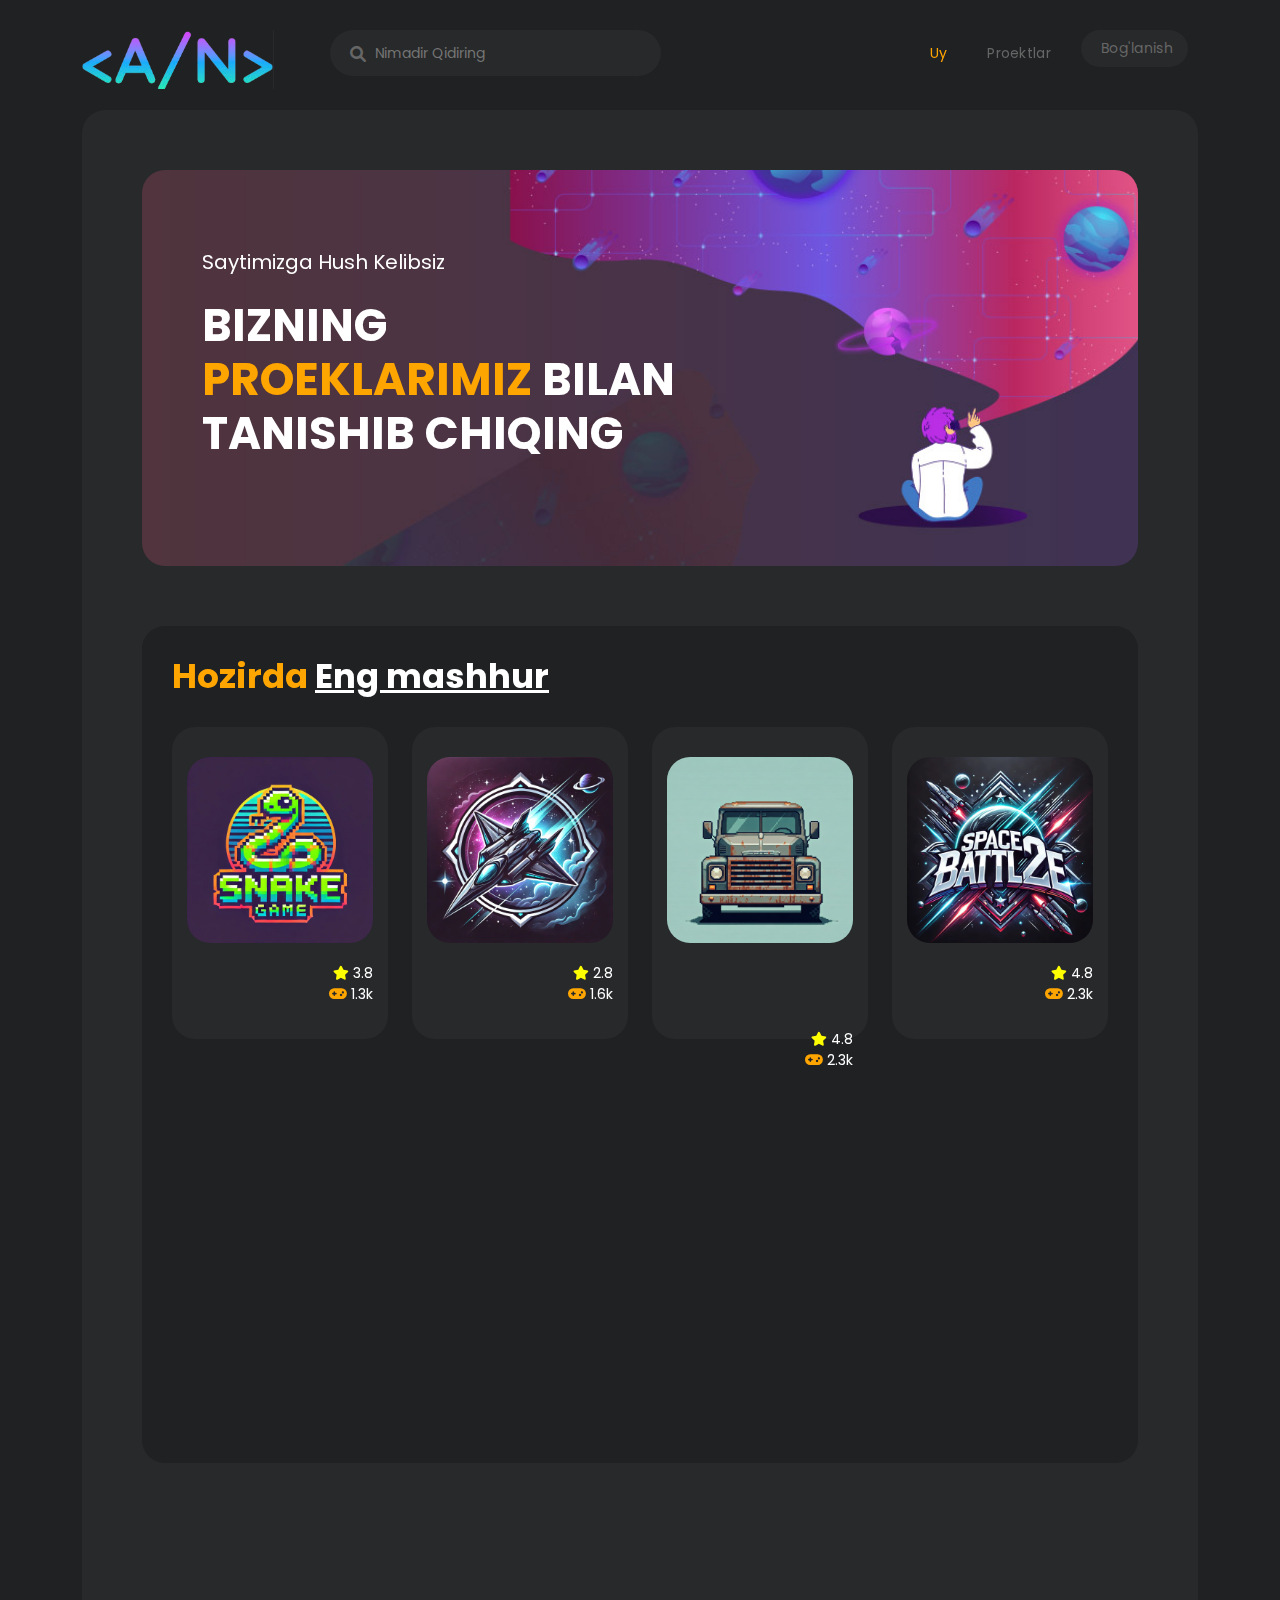
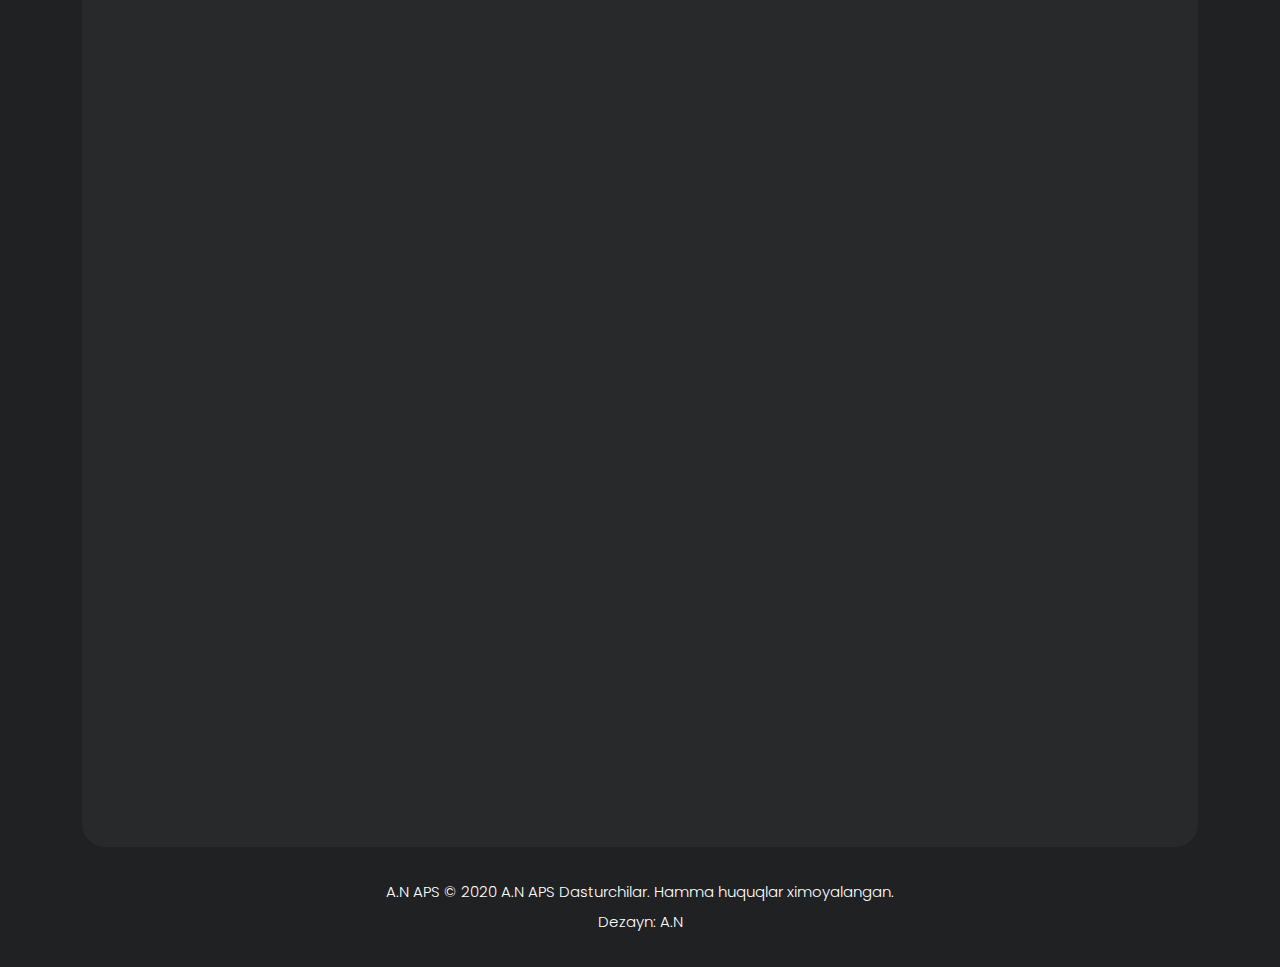
==== commit 910d5f5c: "Update index.html" ====
--- a/index.html
+++ b/index.html
@@ -53,7 +53,7 @@
                 <nav class="main-nav">
                     <!-- ***** Logo Start ***** -->
                     <a href="index.html" class="logo">
-                        <img data-aos="zoom-in" data-aos-duration="2000" src="https://images2.imgbox.com/9a/09/FajQQ7nY_o.png" alt="">
+                        <img data-aos="zoom-in" data-aos-duration="2000" src="assets/images/logo.png" alt="">
                     </a>
                     <!-- ***** Logo End ***** -->
                     <!-- ***** Search End ***** -->
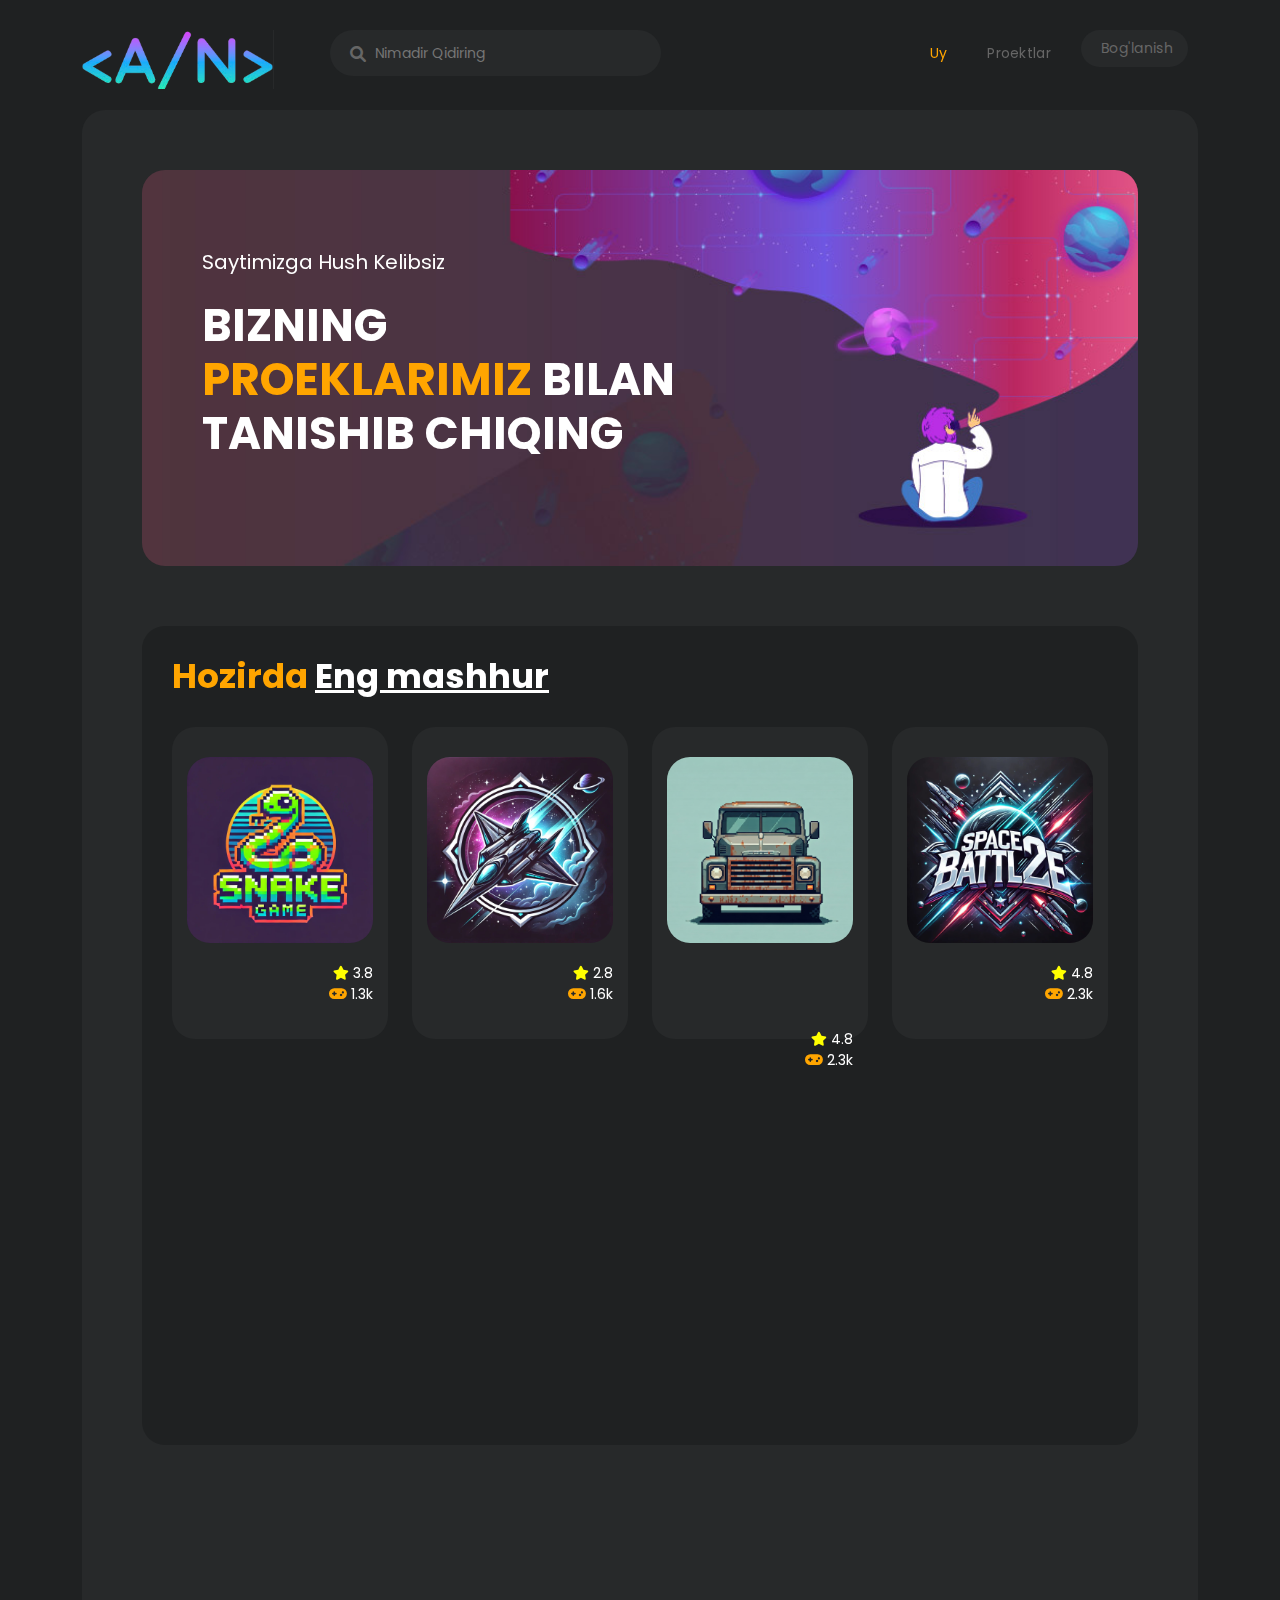
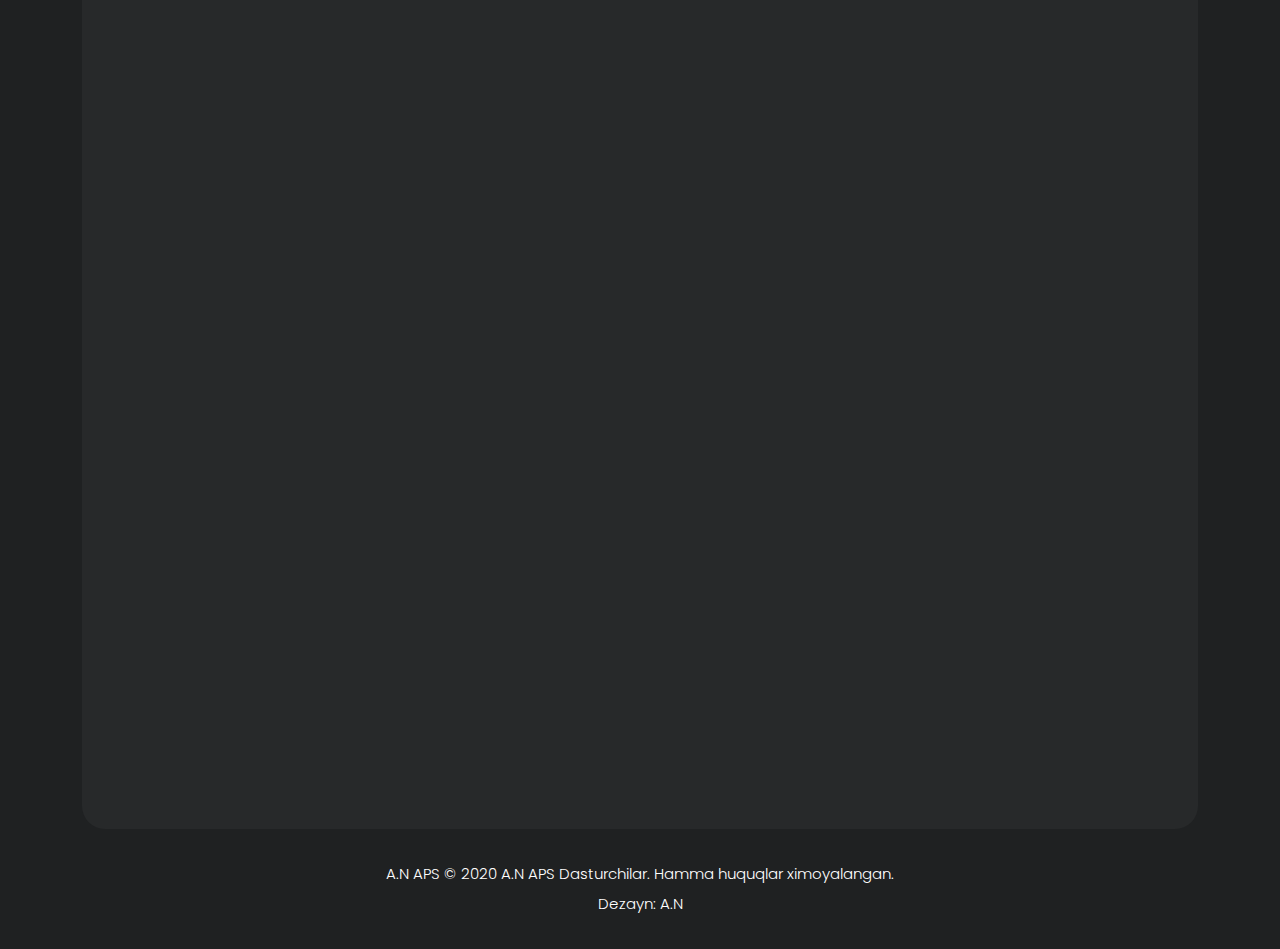
==== commit 2c87987c: "Update index.html" ====
--- a/index.html
+++ b/index.html
@@ -7,6 +7,7 @@
     <meta name="viewport" content="width=device-width, initial-scale=1, shrink-to-fit=no">
 
     <link href="https://fonts.googleapis.com/css2?family=Poppins:wght@100;200;300;400;500;600;700;800;900&display=swap" rel="stylesheet">
+    <script async src="https://pagead2.googlesyndication.com/pagead/js/adsbygoogle.js?client=ca-pub-6153699731513719" crossorigin="anonymous"></script>
 
     <title>Bizning Proektlarimiz</title>
 
@@ -155,7 +156,7 @@
                   <div data-aos="flip-down" data-aos-duration="2000" data-aos-delay="500" class="col-lg-3 col-sm-6">
                     <div class="item">
                       <img data-aos="zoom-out" data-aos-duration="2000" data-aos-delay="600" src="assets/images/sans-fight-simulator-assets/logo/sans-fight-simulator-logo.jpg " alt="">
-                      <h4 data-aos="flip-up" data-aos-duration="2000" data-aos-delay="700"><a href ="sans-fight-simulator.html">Sans bilan jang sahnasi</a><br><span data-aos="zoom-in" data-aos-duration="2000" data-aos-delay="800">32-bit, Harakatho</span></h4>
+                      <h4 data-aos="flip-up" data-aos-duration="2000" data-aos-delay="700"><a href ="sans-fight-simulator.html" style="font-size: 13px;">Sans bilan jang sahnasi</a><br><span data-aos="zoom-in" data-aos-duration="2000" data-aos-delay="800">32-bit, Harakatho</span></h4>
                       <ul>
                         <li><i class="fa fa-star"></i> 5</li>
                         <li><i class="fa fa-gamepad"></i> 2.3k</li>
